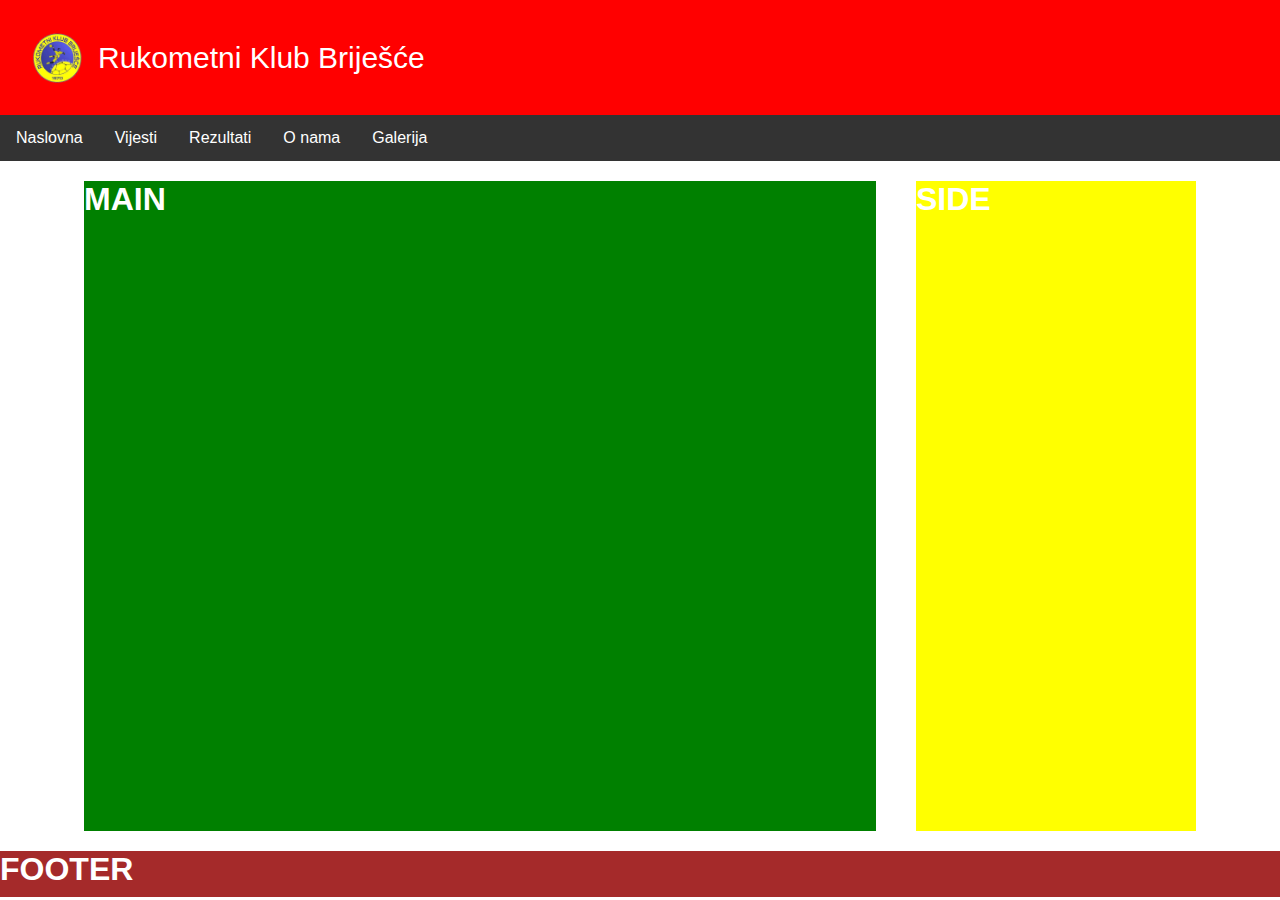
==== index.html @ 760afe59 "Add files via upload" ====
<!DOCTYPE html>
<html lang="en">
<head>
    <meta charset="UTF-8">
    <meta name="viewport" content="width=device-width, initial-scale=1.0">
    <link rel="stylesheet" href="main.css">
    <title>RK Briješće</title>
</head>
<body>
<div class="header">
    <div class="logo">
        <img src="logo.png" class="logo">
    </div>
    <div class="club-name"> 
        Rukometni Klub Briješće
    </div>
</div>  
  <div class="nav-bar">
    <ul>
        <li><a href="">Naslovna</a></li>
        <li><a href="">Vijesti</a></li>
        <li><a href="">Rezultati</a></li>
        <li><a href="">O nama</a></li>
        <li><a href="">Galerija</a></li>
      </ul>
</div>
<div class="midpart">
    <div class="main">
        <h1>MAIN</h1>
    </div>
    <div class="side">
      <h1>SIDE</h1>
    </div>
</div>
  <div class="footer">
      <h1>FOOTER</h1>
  </div>
</body>
</html>
---- main.css ----
* {
  padding: 0px;
  margin: 0;
}

body {
  display: -ms-grid;
  display: grid;
  -ms-grid-rows: 2.5fr 1fr 15fr 1fr;
      grid-template-rows: 2.5fr 1fr 15fr 1fr;
  -ms-grid-columns: auto;
      grid-template-columns: auto;
  grid-gap: 0px;
  color: white;
  font-family: Helvetica;
}

.header {
  background-color: red;
  -ms-grid-column: 1;
  -ms-grid-column-span: 2;
  grid-column: 1/3;
  text-align: start;
  text-justify: center;
  margin-bottom: 0;
  font-size: 30px;
  display: -webkit-box;
  display: -ms-flexbox;
  display: flex;
  -webkit-box-align: center;
      -ms-flex-align: center;
          align-items: center;
}

.club-name {
  margin-left: 1rem;
}

.logo {
  width: 50px;
  height: 50px;
  margin-right: 1rem;
  margin-left: 1rem;
}

.nav-bar {
  -ms-grid-column: 1;
  -ms-grid-column-span: 2;
  grid-column: 1/3;
  margin-top: 0;
  -ms-grid-row: 2;
  -ms-grid-row-span: 1;
  grid-row: 2/3;
}

ul {
  list-style-type: none;
  margin: 0;
  padding: 0;
  overflow: hidden;
  background-color: #333;
}

li {
  float: left;
}

li a {
  display: block;
  color: white;
  text-align: center;
  padding: 14px 16px;
  text-decoration: none;
}

li a:hover {
  background-color: #111;
}

.midpart {
  width: 100vw;
  -ms-grid-row: 3;
  -ms-grid-row-span: 1;
  grid-row: 3/4;
  -ms-grid-column-align: center;
      justify-self: center;
  display: -ms-grid;
  display: grid;
  -ms-grid-columns: 5% 65% 25% 5%;
      grid-template-columns: 5% 65% 25% 5%;
  justify-self: center;
}

.main {
  margin: 20px;
  background-color: green;
  -ms-grid-column: 2;
  -ms-grid-column-span: 1;
  grid-column: 2/3;
}

.side {
  background-color: yellow;
  -ms-grid-column: 3;
  -ms-grid-column-span: 1;
  grid-column: 3/4;
  margin: 20px;
}

@media only screen and (max-width: 800px) {
  .midpart {
    -ms-grid-columns: 1fr 18fr 1fr;
        grid-template-columns: 1fr 18fr 1fr;
    -ms-grid-rows: 1fr 1fr;
        grid-template-rows: 1fr 1fr;
  }
  .main {
    -ms-grid-column: 2;
    -ms-grid-column-span: 2;
    grid-column: 2/4;
  }
  .side {
    -ms-grid-column: 2;
    -ms-grid-column-span: 2;
    grid-column: 2/4;
    margin: 20px;
  }
}

.footer {
  background-color: brown;
grid-column: 1/3;
}
/*# sourceMappingURL=main.css.map */
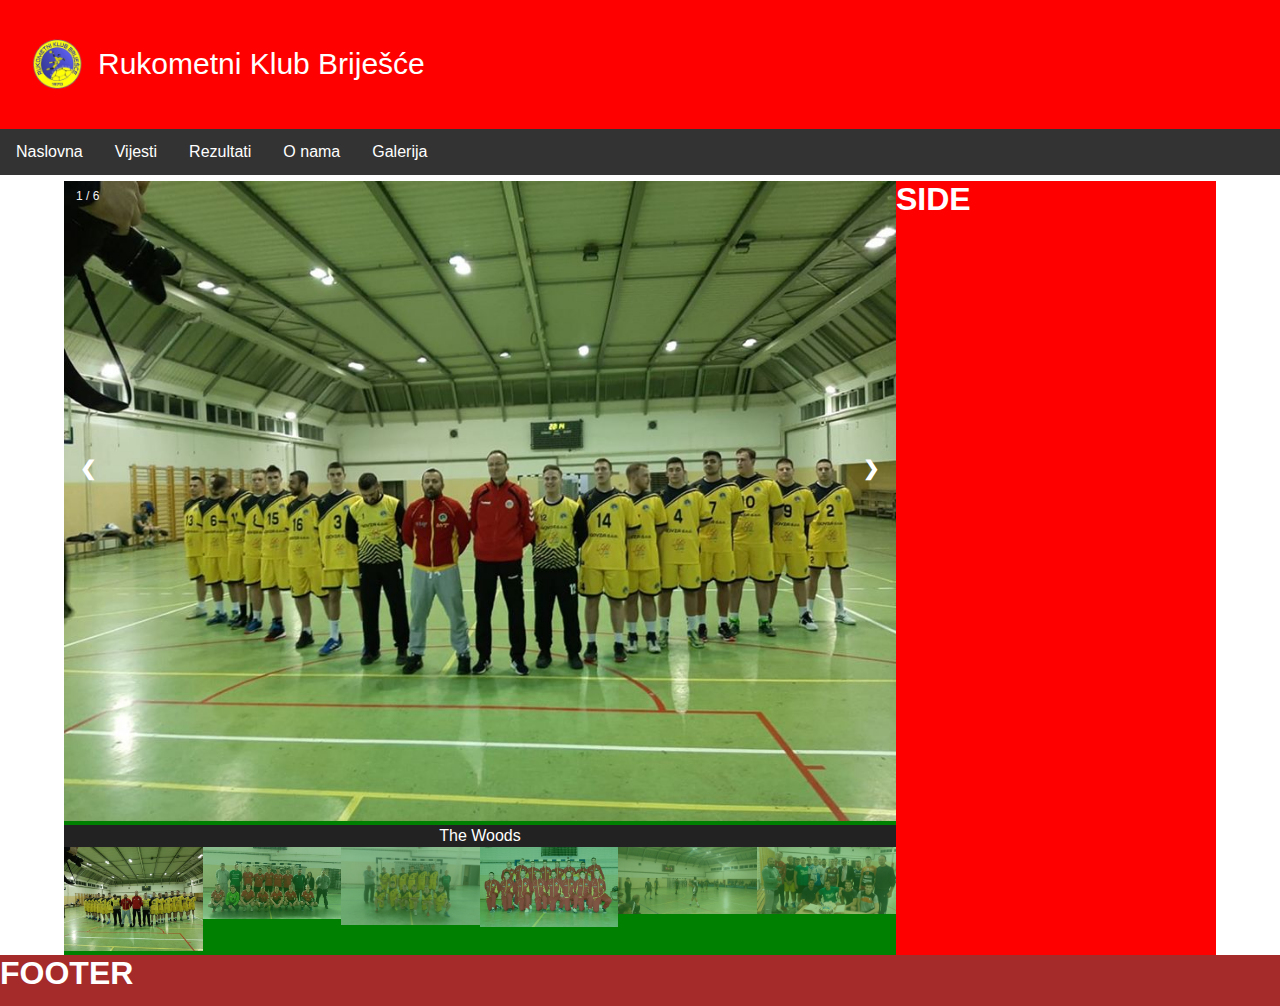
==== commit d880d620: "pokušaj popravke slidera" ====
--- a/index.html
+++ b/index.html
@@ -5,6 +5,8 @@
     <meta name="viewport" content="width=device-width, initial-scale=1.0">
     <link rel="stylesheet" href="main.css">
     <title>RK Briješće</title>
+
+
 </head>
 <body>
 <div class="header">
@@ -26,7 +28,71 @@
 </div>
 <div class="midpart">
     <div class="main">
-        <h1>MAIN</h1>
+        
+        <div class="container">
+
+            <!-- Full-width images with number text -->
+            <div class="mySlides">
+                <div class="numbertext">1 / 6</div>
+                <img src="brijesce.jpg" style="background-size: contain; width:100%; height: 40rem;">
+            </div>
+          
+            <div class="mySlides">
+                <div class="numbertext">2 / 6</div>    
+                <img src="brijesce2.jpg" style="background-size: contain; width:100%; height: 40rem;">
+            </div>
+          
+            <div class="mySlides">
+              <div class="numbertext">3 / 6</div>
+                <img src="brijesce3.jpg" style="background-size: contain; width:100%; height: 40rem;">
+              </div>
+          
+            <div class="mySlides">
+              <div class="numbertext">4 / 6</div>
+                <img src="brijesce4.jpg" style="background-size: contain; width:100%; height: 40rem;">
+              </div>
+          
+            <div class="mySlides">
+              <div class="numbertext">5 / 6</div>
+              <img src="brijesce5.jpg" style="background-size: contain; width:100%; height: 40rem;">
+            </div>
+          
+            <div class="mySlides">
+              <div class="numbertext">6 / 6</div>
+              <img src="brijesce6.jpg" style="background-size: contain; width:100%; height: 40rem;">
+            </div>
+          
+            <!-- Next and previous buttons -->
+            <a class="prev" onclick="plusSlides(-1)">&#10094;</a>
+            <a class="next" onclick="plusSlides(1)">&#10095;</a>
+          
+            <!-- Image text -->
+            <div class="caption-container">
+              <p id="caption"></p>
+            </div>
+          
+            <!-- Thumbnail images -->
+            <div class="row">
+              <div class="column">
+                <img class="demo cursor" src="brijesce.jpg" style="width:100% " onclick="currentSlide(1)" alt="The Woods">
+              </div>
+              <div class="column">
+                <img class="demo cursor" src="brijesce2.jpg" style="width:100%" onclick="currentSlide(2)" alt="Cinque Terre">
+              </div>
+              <div class="column">
+                <img class="demo cursor" src="brijesce3.jpg" style="width:100%" onclick="currentSlide(3)" alt="Mountains and fjords">
+              </div>
+              <div class="column">
+                <img class="demo cursor" src="brijesce4.jpg" style="width:100%" onclick="currentSlide(4)" alt="Northern Lights">
+              </div>
+              <div class="column">
+                <img class="demo cursor" src="brijesce5.jpg" style="width:100%" onclick="currentSlide(5)" alt="Nature and sunrise">
+              </div>
+              <div class="column">
+                <img class="demo cursor" src="brijesce6.jpg" style="width:100%" onclick="currentSlide(6)" alt="Snowy Mountains">
+              </div>
+            </div>
+          </div>
     </div>
     <div class="side">
       <h1>SIDE</h1>
@@ -34,6 +100,39 @@
 </div>
   <div class="footer">
       <h1>FOOTER</h1>
-  </div>
+    </div>
+    <script>    
+        var slideIndex = 1;
+    showSlides(slideIndex);
+    
+    // Next/previous controls
+    function plusSlides(n) {
+      showSlides(slideIndex += n);
+    }
+    
+    // Thumbnail image controls
+    function currentSlide(n) {
+      showSlides(slideIndex = n);
+    }
+    
+    function showSlides(n) {
+      var i;
+      var slides = document.getElementsByClassName("mySlides");
+      var dots = document.getElementsByClassName("demo");
+      var captionText = document.getElementById("caption");
+      if (n > slides.length) {slideIndex = 1}
+      if (n < 1) {slideIndex = slides.length}
+      for (i = 0; i < slides.length; i++) {
+        slides[i].style.display = "none";
+      }
+      for (i = 0; i < dots.length; i++) {
+        dots[i].className = dots[i].className.replace(" active", "");
+      }
+      slides[slideIndex-1].style.display = "block";
+      dots[slideIndex-1].className += " active";
+      captionText.innerHTML = dots[slideIndex-1].alt;
+    }
+    </script>
+    
 </body>
 </html>--- a/main.css
+++ b/main.css
@@ -87,43 +87,43 @@
   display: -ms-grid;
   display: grid;
   -ms-grid-columns: 5% 65% 25% 5%;
-      grid-template-columns: 5% 65% 25% 5%;
+  grid-template-columns: 5% 65% 25% 5%;
   justify-self: center;
 }
 
 .main {
-  margin: 20px;
+
   background-color: green;
   -ms-grid-column: 2;
   -ms-grid-column-span: 1;
   grid-column: 2/3;
+  
 }
 
 .side {
-  background-color: yellow;
+  background-color: red;
   -ms-grid-column: 3;
   -ms-grid-column-span: 1;
   grid-column: 3/4;
-  margin: 20px;
+  
 }
 
 @media only screen and (max-width: 800px) {
   .midpart {
-    -ms-grid-columns: 1fr 18fr 1fr;
-        grid-template-columns: 1fr 18fr 1fr;
+    -ms-grid-columns: 5% 90% 5%;
+        grid-template-columns: 5% 90% 5%;
     -ms-grid-rows: 1fr 1fr;
         grid-template-rows: 1fr 1fr;
   }
   .main {
     -ms-grid-column: 2;
     -ms-grid-column-span: 2;
-    grid-column: 2/4;
+    grid-column: 2/3;
   }
   .side {
     -ms-grid-column: 2;
     -ms-grid-column-span: 2;
-    grid-column: 2/4;
-    margin: 20px;
+    grid-column: 2/3;
   }
 }
 
@@ -131,4 +131,91 @@
   background-color: brown;
 grid-column: 1/3;
 }
-/*# sourceMappingURL=main.css.map */+/*# sourceMappingURL=main.css.map */
+
+* {
+  box-sizing: border-box;
+}
+
+/* Position the image container (needed to position the left and right arrows) */
+.container {
+  position: relative;
+}
+
+/* Hide the images by default */
+.mySlides {
+  display: none;
+}
+
+/* Add a pointer when hovering over the thumbnail images */
+.cursor {
+  cursor: pointer;
+}
+
+/* Next & previous buttons */
+.prev,
+.next {
+  cursor: pointer;
+  position: absolute;
+  top: 40%;
+  width: auto;
+  padding: 16px;
+  margin-top: -50px;
+  color: white;
+  font-weight: bold;
+  font-size: 20px;
+  border-radius: 0 3px 3px 0;
+  user-select: none;
+  -webkit-user-select: none;
+}
+
+/* Position the "next button" to the right */
+.next {
+  right: 0;
+  border-radius: 3px 0 0 3px;
+}
+
+/* On hover, add a black background color with a little bit see-through */
+.prev:hover,
+.next:hover {
+  background-color: rgba(0, 0, 0, 0.8);
+}
+
+/* Number text (1/3 etc) */
+.numbertext {
+  color: #f2f2f2;
+  font-size: 12px;
+  padding: 8px 12px;
+  position: absolute;
+  top: 0;
+}
+
+/* Container for image text */
+.caption-container {
+  text-align: center;
+  background-color: #222;
+  padding: 2px 16px;
+  color: white;
+}
+
+.row:after {
+  content: "";
+  display: table;
+  clear: both;
+}
+
+/* Six columns side by side */
+.column {
+  float: left;
+  width: 16.66%;
+}
+
+/* Add a transparency effect for thumnbail images */
+.demo {
+  opacity: 0.6;
+}
+
+.active,
+.demo:hover {
+  opacity: 1;
+}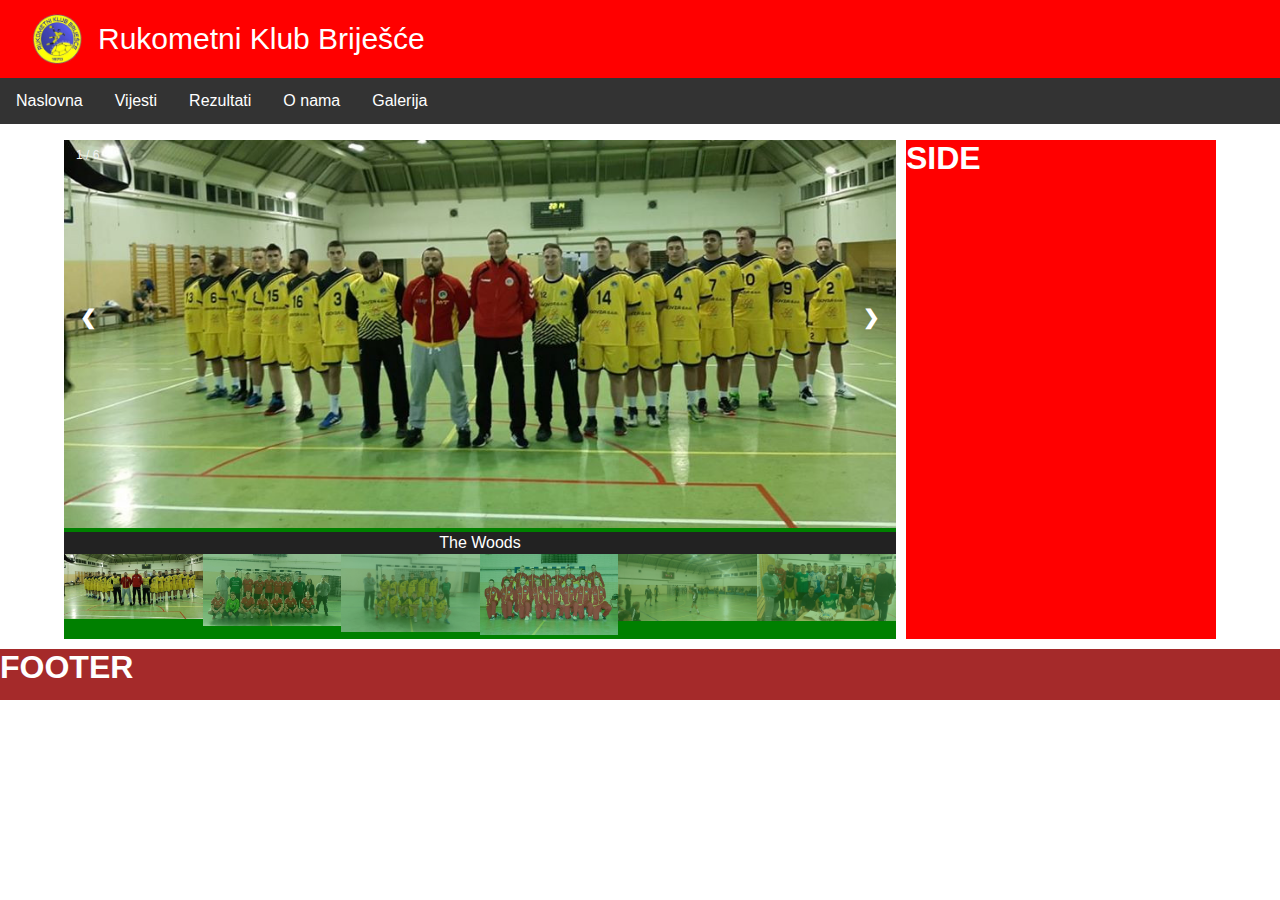
==== commit d00791a4: "resize sliku i smanjio mid-part" ====
--- a/index.html
+++ b/index.html
@@ -34,32 +34,32 @@
             <!-- Full-width images with number text -->
             <div class="mySlides">
                 <div class="numbertext">1 / 6</div>
-                <img src="brijesce.jpg" style="background-size: contain; width:100%; height: 40rem;">
+                <img src="brijesce.jpg" style="background-size: contain; width:100%; height: 90%;">
             </div>
           
             <div class="mySlides">
                 <div class="numbertext">2 / 6</div>    
-                <img src="brijesce2.jpg" style="background-size: contain; width:100%; height: 40rem;">
+                <img src="brijesce2.jpg" style="background-size: contain; width:100%; height: 90%;">
             </div>
           
             <div class="mySlides">
               <div class="numbertext">3 / 6</div>
-                <img src="brijesce3.jpg" style="background-size: contain; width:100%; height: 40rem;">
+                <img src="brijesce3.jpg" style="background-size: contain; width:100%; height: 90%;">
               </div>
           
             <div class="mySlides">
               <div class="numbertext">4 / 6</div>
-                <img src="brijesce4.jpg" style="background-size: contain; width:100%; height: 40rem;">
+                <img src="brijesce4.jpg" style="background-size: contain; width:100%; height: 90%;">
               </div>
           
             <div class="mySlides">
               <div class="numbertext">5 / 6</div>
-              <img src="brijesce5.jpg" style="background-size: contain; width:100%; height: 40rem;">
+              <img src="brijesce5.jpg" style="background-size: contain; width:100%; height: 90%;">
             </div>
           
             <div class="mySlides">
               <div class="numbertext">6 / 6</div>
-              <img src="brijesce6.jpg" style="background-size: contain; width:100%; height: 40rem;">
+              <img src="brijesce6.jpg" style="background-size: contain; width:100%; height: 90%;">
             </div>
           
             <!-- Next and previous buttons -->
--- a/main.css
+++ b/main.css
@@ -6,8 +6,8 @@
 body {
   display: -ms-grid;
   display: grid;
-  -ms-grid-rows: 2.5fr 1fr 15fr 1fr;
-      grid-template-rows: 2.5fr 1fr 15fr 1fr;
+  -ms-grid-rows: 1.5fr 1fr 10fr 1fr;
+      grid-template-rows: 1.5fr 1fr 10fr 1fr;
   -ms-grid-columns: auto;
       grid-template-columns: auto;
   grid-gap: 0px;
@@ -89,6 +89,8 @@
   -ms-grid-columns: 5% 65% 25% 5%;
   grid-template-columns: 5% 65% 25% 5%;
   justify-self: center;
+  margin-top: 10px;
+  margin-bottom: 10px;
 }
 
 .main {
@@ -105,7 +107,7 @@
   -ms-grid-column: 3;
   -ms-grid-column-span: 1;
   grid-column: 3/4;
-  
+  margin-left: 10px;
 }
 
 @media only screen and (max-width: 800px) {
@@ -124,6 +126,8 @@
     -ms-grid-column: 2;
     -ms-grid-column-span: 2;
     grid-column: 2/3;
+    margin-left: 0px;
+
   }
 }
 
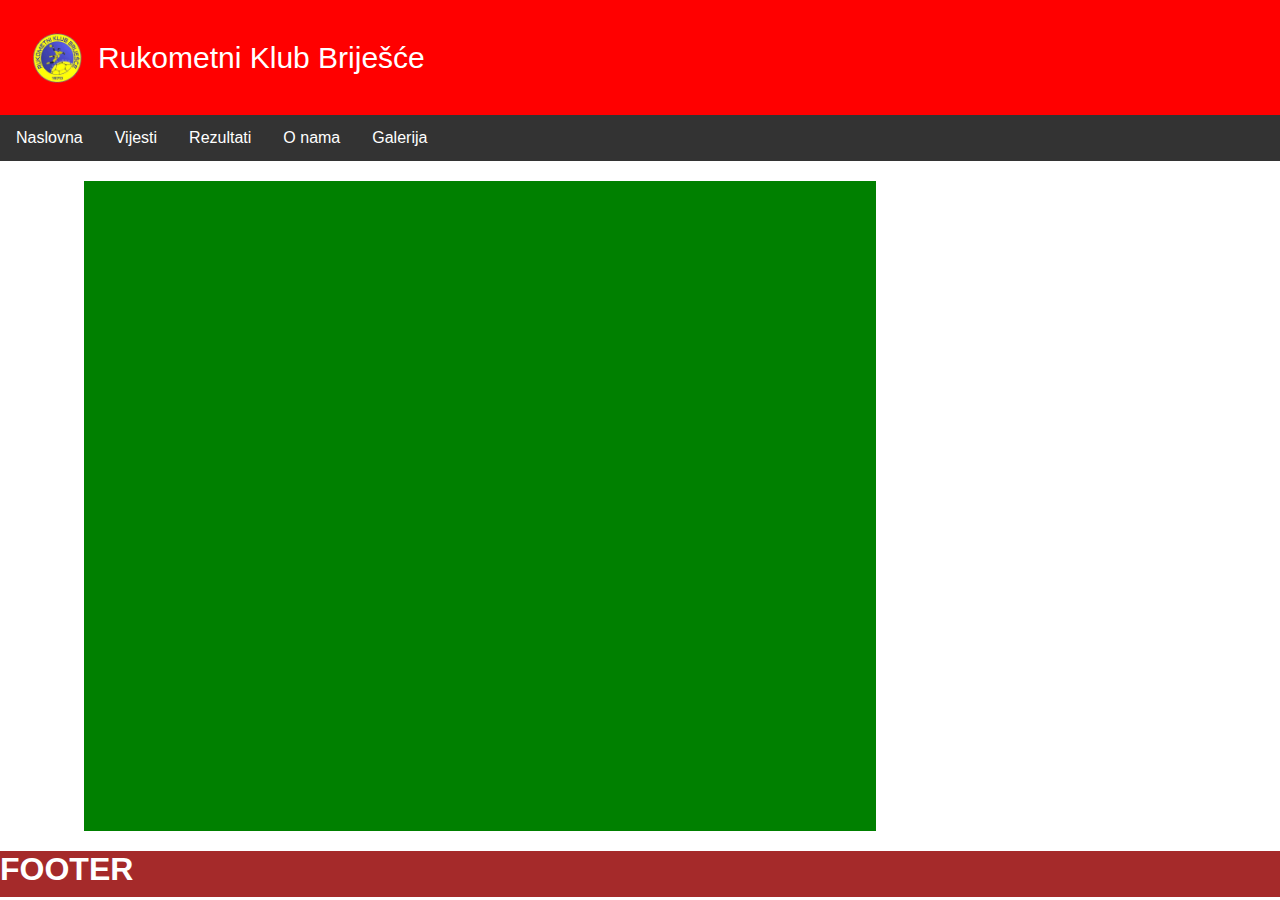
==== commit 85006cdc: "izbrisan slider" ====
--- a/index.html
+++ b/index.html
@@ -9,130 +9,62 @@
 
 </head>
 <body>
+
 <div class="header">
-    <div class="logo">
-        <img src="logo.png" class="logo">
-    </div>
-    <div class="club-name"> 
-        Rukometni Klub Briješće
-    </div>
+
+  <div class="logo">
+        
+    <img src="logo.png" class="logo">
+  
+  </div>
+    
+  <div class="club-name"> 
+      
+    Rukometni Klub Briješće
+  
+  </div>
+
 </div>  
-  <div class="nav-bar">
-    <ul>
+
+<div class="nav-bar">
+  
+  <ul>
+
         <li><a href="">Naslovna</a></li>
+        
         <li><a href="">Vijesti</a></li>
+        
         <li><a href="">Rezultati</a></li>
+        
         <li><a href="">O nama</a></li>
-        <li><a href="">Galerija</a></li>
-      </ul>
+        
+        <li><a href="">Galerija</a></li> 
+   
+  </ul>
+
 </div>
+
 <div class="midpart">
+  
     <div class="main">
         
-        <div class="container">
+    </div>
 
-            <!-- Full-width images with number text -->
-            <div class="mySlides">
-                <div class="numbertext">1 / 6</div>
-                <img src="brijesce.jpg" style="background-size: contain; width:100%; height: 90%;">
-            </div>
-          
-            <div class="mySlides">
-                <div class="numbertext">2 / 6</div>    
-                <img src="brijesce2.jpg" style="background-size: contain; width:100%; height: 90%;">
-            </div>
-          
-            <div class="mySlides">
-              <div class="numbertext">3 / 6</div>
-                <img src="brijesce3.jpg" style="background-size: contain; width:100%; height: 90%;">
-              </div>
-          
-            <div class="mySlides">
-              <div class="numbertext">4 / 6</div>
-                <img src="brijesce4.jpg" style="background-size: contain; width:100%; height: 90%;">
-              </div>
-          
-            <div class="mySlides">
-              <div class="numbertext">5 / 6</div>
-              <img src="brijesce5.jpg" style="background-size: contain; width:100%; height: 90%;">
-            </div>
-          
-            <div class="mySlides">
-              <div class="numbertext">6 / 6</div>
-              <img src="brijesce6.jpg" style="background-size: contain; width:100%; height: 90%;">
-            </div>
-          
-            <!-- Next and previous buttons -->
-            <a class="prev" onclick="plusSlides(-1)">&#10094;</a>
-            <a class="next" onclick="plusSlides(1)">&#10095;</a>
-          
-            <!-- Image text -->
-            <div class="caption-container">
-              <p id="caption"></p>
-            </div>
-          
-            <!-- Thumbnail images -->
-            <div class="row">
-              <div class="column">
-                <img class="demo cursor" src="brijesce.jpg" style="width:100% " onclick="currentSlide(1)" alt="The Woods">
-              </div>
-              <div class="column">
-                <img class="demo cursor" src="brijesce2.jpg" style="width:100%" onclick="currentSlide(2)" alt="Cinque Terre">
-              </div>
-              <div class="column">
-                <img class="demo cursor" src="brijesce3.jpg" style="width:100%" onclick="currentSlide(3)" alt="Mountains and fjords">
-              </div>
-              <div class="column">
-                <img class="demo cursor" src="brijesce4.jpg" style="width:100%" onclick="currentSlide(4)" alt="Northern Lights">
-              </div>
-              <div class="column">
-                <img class="demo cursor" src="brijesce5.jpg" style="width:100%" onclick="currentSlide(5)" alt="Nature and sunrise">
-              </div>
-              <div class="column">
-                <img class="demo cursor" src="brijesce6.jpg" style="width:100%" onclick="currentSlide(6)" alt="Snowy Mountains">
-              </div>
-            </div>
-          </div>
-    </div>
-    <div class="side">
-      <h1>SIDE</h1>
-    </div>
 </div>
-  <div class="footer">
-      <h1>FOOTER</h1>
-    </div>
-    <script>    
-        var slideIndex = 1;
-    showSlides(slideIndex);
     
-    // Next/previous controls
-    function plusSlides(n) {
-      showSlides(slideIndex += n);
-    }
+<div class="side">
+  
+    <h1>SIDE</h1>
+
+</div>
+
+
+<div class="footer">
+      
+  <h1>FOOTER</h1>
+
+</div>
     
-    // Thumbnail image controls
-    function currentSlide(n) {
-      showSlides(slideIndex = n);
-    }
-    
-    function showSlides(n) {
-      var i;
-      var slides = document.getElementsByClassName("mySlides");
-      var dots = document.getElementsByClassName("demo");
-      var captionText = document.getElementById("caption");
-      if (n > slides.length) {slideIndex = 1}
-      if (n < 1) {slideIndex = slides.length}
-      for (i = 0; i < slides.length; i++) {
-        slides[i].style.display = "none";
-      }
-      for (i = 0; i < dots.length; i++) {
-        dots[i].className = dots[i].className.replace(" active", "");
-      }
-      slides[slideIndex-1].style.display = "block";
-      dots[slideIndex-1].className += " active";
-      captionText.innerHTML = dots[slideIndex-1].alt;
-    }
-    </script>
-    
+
 </body>
 </html>--- a/main.css
+++ b/main.css
@@ -6,8 +6,8 @@
 body {
   display: -ms-grid;
   display: grid;
-  -ms-grid-rows: 1.5fr 1fr 10fr 1fr;
-      grid-template-rows: 1.5fr 1fr 10fr 1fr;
+  -ms-grid-rows: 2.5fr 1fr 15fr 1fr;
+      grid-template-rows: 2.5fr 1fr 15fr 1fr;
   -ms-grid-columns: auto;
       grid-template-columns: auto;
   grid-gap: 0px;
@@ -15,7 +15,7 @@
   font-family: Helvetica;
 }
 
-.header {
+body .header {
   background-color: red;
   -ms-grid-column: 1;
   -ms-grid-column-span: 2;
@@ -32,18 +32,18 @@
           align-items: center;
 }
 
-.club-name {
+body .header .club-name {
   margin-left: 1rem;
 }
 
-.logo {
+body .header .logo {
   width: 50px;
   height: 50px;
   margin-right: 1rem;
   margin-left: 1rem;
 }
 
-.nav-bar {
+body .nav-bar {
   -ms-grid-column: 1;
   -ms-grid-column-span: 2;
   grid-column: 1/3;
@@ -53,7 +53,7 @@
   grid-row: 2/3;
 }
 
-ul {
+body .nav-bar ul {
   list-style-type: none;
   margin: 0;
   padding: 0;
@@ -61,11 +61,11 @@
   background-color: #333;
 }
 
-li {
+body .nav-bar li {
   float: left;
 }
 
-li a {
+body .nav-bar li a {
   display: block;
   color: white;
   text-align: center;
@@ -73,11 +73,11 @@
   text-decoration: none;
 }
 
-li a:hover {
+body .nav-bar li a:hover {
   background-color: #111;
 }
 
-.midpart {
+body .midpart {
   width: 100vw;
   -ms-grid-row: 3;
   -ms-grid-row-span: 1;
@@ -87,139 +87,50 @@
   display: -ms-grid;
   display: grid;
   -ms-grid-columns: 5% 65% 25% 5%;
-  grid-template-columns: 5% 65% 25% 5%;
+      grid-template-columns: 5% 65% 25% 5%;
   justify-self: center;
-  margin-top: 10px;
-  margin-bottom: 10px;
 }
 
-.main {
-
+body .main {
+  margin: 20px;
   background-color: green;
   -ms-grid-column: 2;
   -ms-grid-column-span: 1;
   grid-column: 2/3;
-  
 }
 
-.side {
-  background-color: red;
+body .side {
+  background-color: yellow;
   -ms-grid-column: 3;
   -ms-grid-column-span: 1;
   grid-column: 3/4;
-  margin-left: 10px;
+  margin: 20px;
 }
 
 @media only screen and (max-width: 800px) {
-  .midpart {
-    -ms-grid-columns: 5% 90% 5%;
-        grid-template-columns: 5% 90% 5%;
+  body .midpart {
+    -ms-grid-columns: 1fr 18fr 1fr;
+    grid-template-columns: 1fr 18fr 1fr;
     -ms-grid-rows: 1fr 1fr;
-        grid-template-rows: 1fr 1fr;
+    grid-template-rows: 1fr 1fr;
   }
-  .main {
+  body .main {
     -ms-grid-column: 2;
     -ms-grid-column-span: 2;
-    grid-column: 2/3;
+    grid-column: 2/4;
   }
-  .side {
+  body .side {
     -ms-grid-column: 2;
     -ms-grid-column-span: 2;
-    grid-column: 2/3;
-    margin-left: 0px;
-
+    grid-column: 2/4;
+    margin: 20px;
   }
 }
 
-.footer {
+body .footer {
   background-color: brown;
-grid-column: 1/3;
+  -ms-grid-column: 1;
+  grid-column-start: 1;
+  grid-column-end: 3;
 }
-/*# sourceMappingURL=main.css.map */
-
-* {
-  box-sizing: border-box;
-}
-
-/* Position the image container (needed to position the left and right arrows) */
-.container {
-  position: relative;
-}
-
-/* Hide the images by default */
-.mySlides {
-  display: none;
-}
-
-/* Add a pointer when hovering over the thumbnail images */
-.cursor {
-  cursor: pointer;
-}
-
-/* Next & previous buttons */
-.prev,
-.next {
-  cursor: pointer;
-  position: absolute;
-  top: 40%;
-  width: auto;
-  padding: 16px;
-  margin-top: -50px;
-  color: white;
-  font-weight: bold;
-  font-size: 20px;
-  border-radius: 0 3px 3px 0;
-  user-select: none;
-  -webkit-user-select: none;
-}
-
-/* Position the "next button" to the right */
-.next {
-  right: 0;
-  border-radius: 3px 0 0 3px;
-}
-
-/* On hover, add a black background color with a little bit see-through */
-.prev:hover,
-.next:hover {
-  background-color: rgba(0, 0, 0, 0.8);
-}
-
-/* Number text (1/3 etc) */
-.numbertext {
-  color: #f2f2f2;
-  font-size: 12px;
-  padding: 8px 12px;
-  position: absolute;
-  top: 0;
-}
-
-/* Container for image text */
-.caption-container {
-  text-align: center;
-  background-color: #222;
-  padding: 2px 16px;
-  color: white;
-}
-
-.row:after {
-  content: "";
-  display: table;
-  clear: both;
-}
-
-/* Six columns side by side */
-.column {
-  float: left;
-  width: 16.66%;
-}
-
-/* Add a transparency effect for thumnbail images */
-.demo {
-  opacity: 0.6;
-}
-
-.active,
-.demo:hover {
-  opacity: 1;
-}+/*# sourceMappingURL=main.css.map */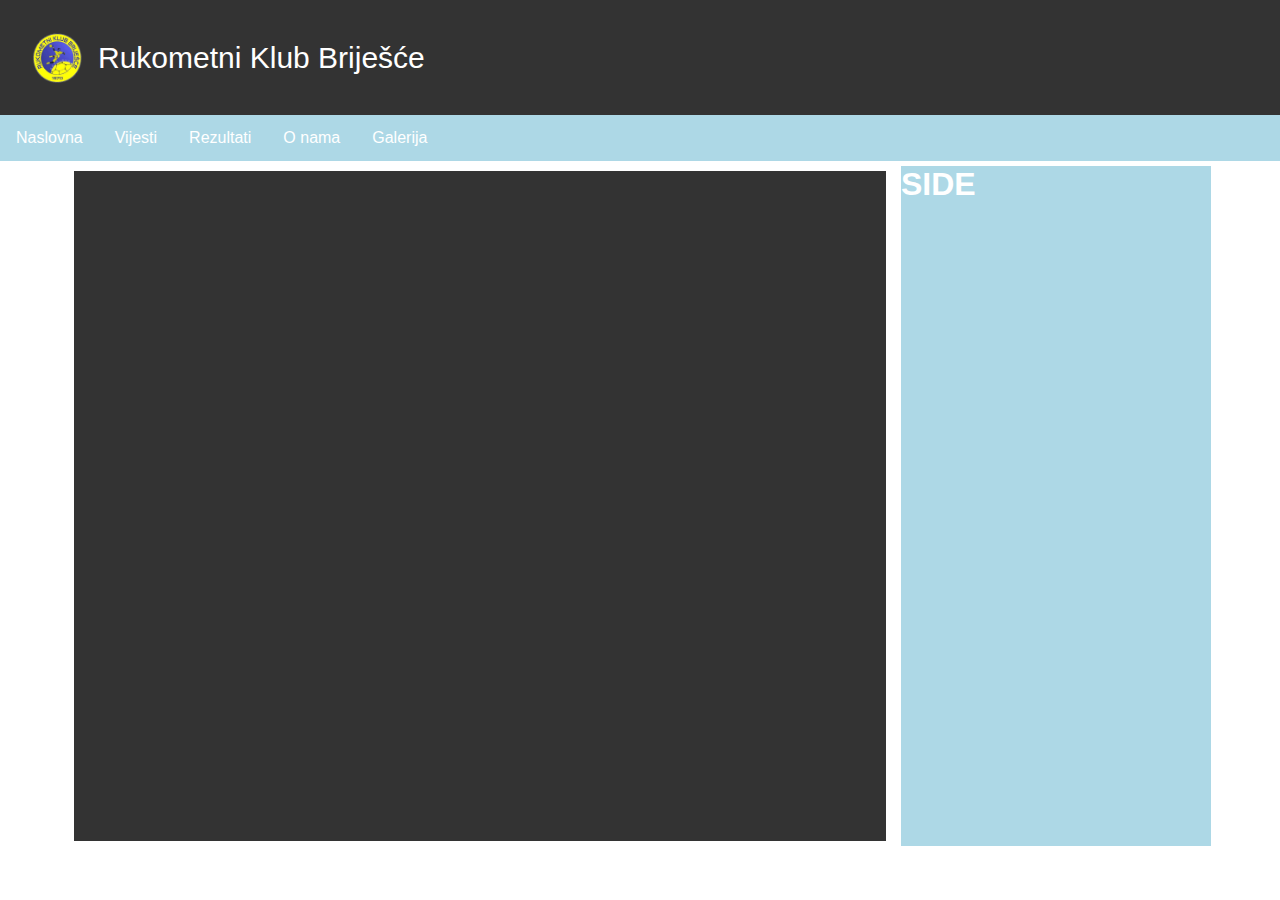
==== commit e268c5e6: "ubaceni bootstrap i materialize" ====
--- a/index.html
+++ b/index.html
@@ -1,20 +1,26 @@
 <!DOCTYPE html>
+
 <html lang="en">
+
 <head>
-    <meta charset="UTF-8">
-    <meta name="viewport" content="width=device-width, initial-scale=1.0">
-    <link rel="stylesheet" href="main.css">
-    <title>RK Briješće</title>
-
+    
+  <meta charset="UTF-8">
+    
+  <meta name="viewport" content="width=device-width, initial-scale=1.0">
+    
+  <link rel="stylesheet" href="css/main.css">
+    
+  <title>RK Briješće</title>
 
 </head>
+
 <body>
 
 <div class="header">
 
   <div class="logo">
         
-    <img src="logo.png" class="logo">
+    <img src="images/logo.png" class="logo">
   
   </div>
     
@@ -30,15 +36,15 @@
   
   <ul>
 
-        <li><a href="">Naslovna</a></li>
-        
-        <li><a href="">Vijesti</a></li>
-        
-        <li><a href="">Rezultati</a></li>
-        
-        <li><a href="">O nama</a></li>
-        
-        <li><a href="">Galerija</a></li> 
+    <li><a href="index.html">Naslovna</a></li>
+              
+    <li><a href="vijesti.html">Vijesti</a></li>
+          
+    <li><a href="rezultati.html">Rezultati</a></li>
+          
+    <li><a href="onama.html">O nama</a></li>
+          
+    <li><a href="galerija.html">Galerija</a></li> 
    
   </ul>
 
@@ -50,13 +56,14 @@
         
     </div>
 
+    <div class="side">
+  
+      <h1>SIDE</h1>
+  
+    </div>
+  
 </div>
     
-<div class="side">
-  
-    <h1>SIDE</h1>
-
-</div>
 
 
 <div class="footer">
@@ -67,4 +74,5 @@
     
 
 </body>
+
 </html>--- a/css/main.css
+++ b/css/main.css
@@ -0,0 +1,108 @@
+* {
+  padding: 0px;
+  margin: 0;
+}
+
+body {
+  display: -ms-grid;
+  display: grid;
+  -ms-grid-rows: 2.5fr 1fr 15fr 1fr;
+      grid-template-rows: 2.5fr 1fr 15fr 1fr;
+  grid-gap: 0px;
+  color: white;
+  font-family: Helvetica;
+}
+
+body .header {
+  background-color: #333;
+  -ms-grid-column: 1;
+  -ms-grid-column-span: 2;
+  grid-column: 1/3;
+  text-align: start;
+  text-justify: center;
+  margin-bottom: 0;
+  font-size: 30px;
+  display: -webkit-box;
+  display: -ms-flexbox;
+  display: flex;
+  -webkit-box-align: center;
+      -ms-flex-align: center;
+          align-items: center;
+}
+
+body .header .club-name {
+  margin-left: 1rem;
+}
+
+body .header .logo {
+  width: 50px;
+  height: 50px;
+  margin-right: 1rem;
+  margin-left: 1rem;
+}
+
+body .nav-bar {
+  -ms-grid-column: 1;
+  -ms-grid-column-span: 2;
+  grid-column: 1/3;
+  margin-top: 0;
+  -ms-grid-row: 2;
+  -ms-grid-row-span: 1;
+  grid-row: 2/3;
+}
+
+body .nav-bar ul {
+  list-style-type: none;
+  margin: 0;
+  padding: 0;
+  overflow: hidden;
+  background-color: lightblue;
+}
+
+body .nav-bar li {
+  float: left;
+}
+
+body .nav-bar li a {
+  display: block;
+  color: white;
+  text-align: center;
+  padding: 14px 16px;
+  text-decoration: none;
+}
+
+body .nav-bar li a:hover {
+  background-color: #111;
+}
+
+body .midpart {
+  width: 100vw;
+  -ms-grid-row: 3;
+  -ms-grid-row-span: 1;
+  grid-row: 3/4;
+  display: -ms-grid;
+  display: grid;
+  -ms-grid-columns: 5% 65% 25% 5%;
+      grid-template-columns: 5% 65% 25% 5%;
+}
+
+body .midpart .main {
+  margin: 10px;
+  background-color: #333;
+  -ms-grid-column: 2;
+  -ms-grid-column-span: 1;
+  grid-column: 2/3;
+}
+
+body .midpart .side {
+  margin: 5px;
+  background-color: lightblue;
+  -ms-grid-column: 3;
+  -ms-grid-column-span: 1;
+  grid-column: 3/4;
+}
+
+body .footer {
+  background-color: #333;
+}
+/*# sourceMappingURL=main.css.map */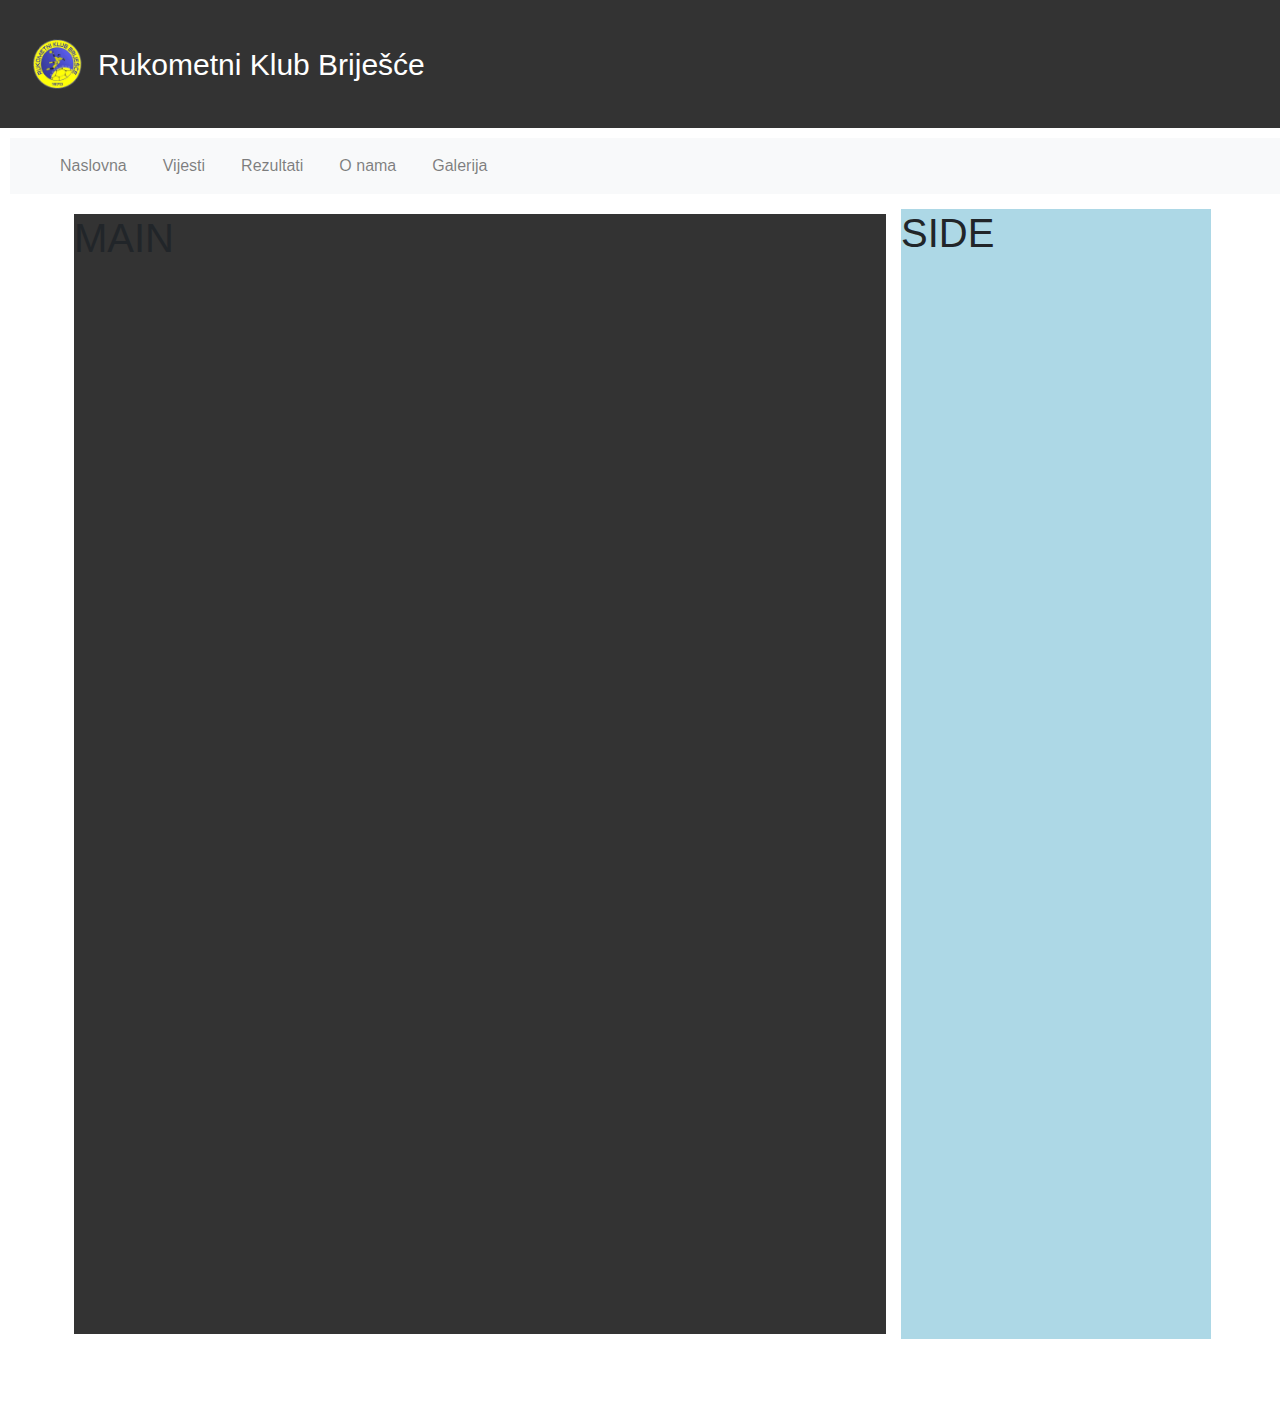
==== commit 0d59fd8a: "dodan pagination" ====
--- a/index.html
+++ b/index.html
@@ -9,6 +9,9 @@
   <meta name="viewport" content="width=device-width, initial-scale=1.0">
     
   <link rel="stylesheet" href="css/main.css">
+
+  <link rel="stylesheet" href="https://stackpath.bootstrapcdn.com/bootstrap/4.4.1/css/bootstrap.min.css" integrity="sha384-Vkoo8x4CGsO3+Hhxv8T/Q5PaXtkKtu6ug5TOeNV6gBiFeWPGFN9MuhOf23Q9Ifjh" crossorigin="anonymous">
+
     
   <title>RK Briješće</title>
 
@@ -33,27 +36,39 @@
 </div>  
 
 <div class="nav-bar">
-  
-  <ul>
-
-    <li><a href="index.html">Naslovna</a></li>
-              
-    <li><a href="vijesti.html">Vijesti</a></li>
-          
-    <li><a href="rezultati.html">Rezultati</a></li>
-          
-    <li><a href="onama.html">O nama</a></li>
-          
-    <li><a href="galerija.html">Galerija</a></li> 
-   
-  </ul>
+        
+  <nav class="navbar navbar-expand-lg navbar-light bg-light">
+      <a class="navbar-brand" href="#"></a>
+      <button class="navbar-toggler" type="button" data-toggle="collapse" data-target="#navbarNav" aria-controls="navbarNav" aria-expanded="false" aria-label="Toggle navigation">
+          <span class="navbar-toggler-icon"></span>
+      </button>
+      <div class="collapse navbar-collapse" id="navbarNav">
+        <ul class="navbar-nav">
+          <li class="nav-item ">
+            <a class="nav-link" href="index.html">Naslovna </a>
+          </li>
+          <li class="nav-item">
+            <a class="nav-link" href="vijesti.html">Vijesti</a>
+          </li>
+          <li class="nav-item">
+            <a class="nav-link" href="rezultati.html">Rezultati</a>
+          </li>
+          <li class="nav-item">
+            <a class="nav-link" href="onama.html" >O nama</a>
+          </li>
+          <li class="nav-item">
+              <a class="nav-link" href="galerija.html" >Galerija</a>
+          </li>
+        </ul>
+      </div>
+    </nav>
 
 </div>
 
 <div class="midpart">
   
     <div class="main">
-        
+        <h1>MAIN</h1>
     </div>
 
     <div class="side">
@@ -72,6 +87,9 @@
 
 </div>
     
+<script src="https://code.jquery.com/jquery-3.4.1.slim.min.js" integrity="sha384-J6qa4849blE2+poT4WnyKhv5vZF5SrPo0iEjwBvKU7imGFAV0wwj1yYfoRSJoZ+n" crossorigin="anonymous"></script>
+<script src="https://cdn.jsdelivr.net/npm/popper.js@1.16.0/dist/umd/popper.min.js" integrity="sha384-Q6E9RHvbIyZFJoft+2mJbHaEWldlvI9IOYy5n3zV9zzTtmI3UksdQRVvoxMfooAo" crossorigin="anonymous"></script>
+<script src="https://stackpath.bootstrapcdn.com/bootstrap/4.4.1/js/bootstrap.min.js" integrity="sha384-wfSDF2E50Y2D1uUdj0O3uMBJnjuUD4Ih7YwaYd1iqfktj0Uod8GCExl3Og8ifwB6" crossorigin="anonymous"></script>
 
 </body>
 
--- a/css/main.css
+++ b/css/main.css
@@ -6,8 +6,8 @@
 body {
   display: -ms-grid;
   display: grid;
-  -ms-grid-rows: 2.5fr 1fr 15fr 1fr;
-      grid-template-rows: 2.5fr 1fr 15fr 1fr;
+  -ms-grid-rows: 8rem 1fr 15fr 1fr;
+      grid-template-rows: 8rem 1fr 15fr 1fr;
   grid-gap: 0px;
   color: white;
   font-family: Helvetica;
@@ -15,13 +15,14 @@
 
 body .header {
   background-color: #333;
-  -ms-grid-column: 1;
-  -ms-grid-column-span: 2;
-  grid-column: 1/3;
+  color: white;
   text-align: start;
   text-justify: center;
   margin-bottom: 0;
   font-size: 30px;
+  -ms-grid-column: 1;
+  -ms-grid-column-span: 3;
+  grid-column: 1/4;
   display: -webkit-box;
   display: -ms-flexbox;
   display: flex;
@@ -43,36 +44,19 @@
 
 body .nav-bar {
   -ms-grid-column: 1;
-  -ms-grid-column-span: 2;
-  grid-column: 1/3;
-  margin-top: 0;
-  -ms-grid-row: 2;
-  -ms-grid-row-span: 1;
-  grid-row: 2/3;
+  -ms-grid-column-span: 3;
+  grid-column: 1/4;
+  margin: 10px;
 }
 
-body .nav-bar ul {
-  list-style-type: none;
-  margin: 0;
-  padding: 0;
-  overflow: hidden;
-  background-color: lightblue;
+body .nav-bar .nav-item {
+  font-style: bold;
+  text-align: center;
+  margin: 0 10px;
 }
 
-body .nav-bar li {
-  float: left;
-}
-
-body .nav-bar li a {
-  display: block;
-  color: white;
-  text-align: center;
-  padding: 14px 16px;
-  text-decoration: none;
-}
-
-body .nav-bar li a:hover {
-  background-color: #111;
+body .nav-bar .nav-item:hover {
+  background-color: white;
 }
 
 body .midpart {
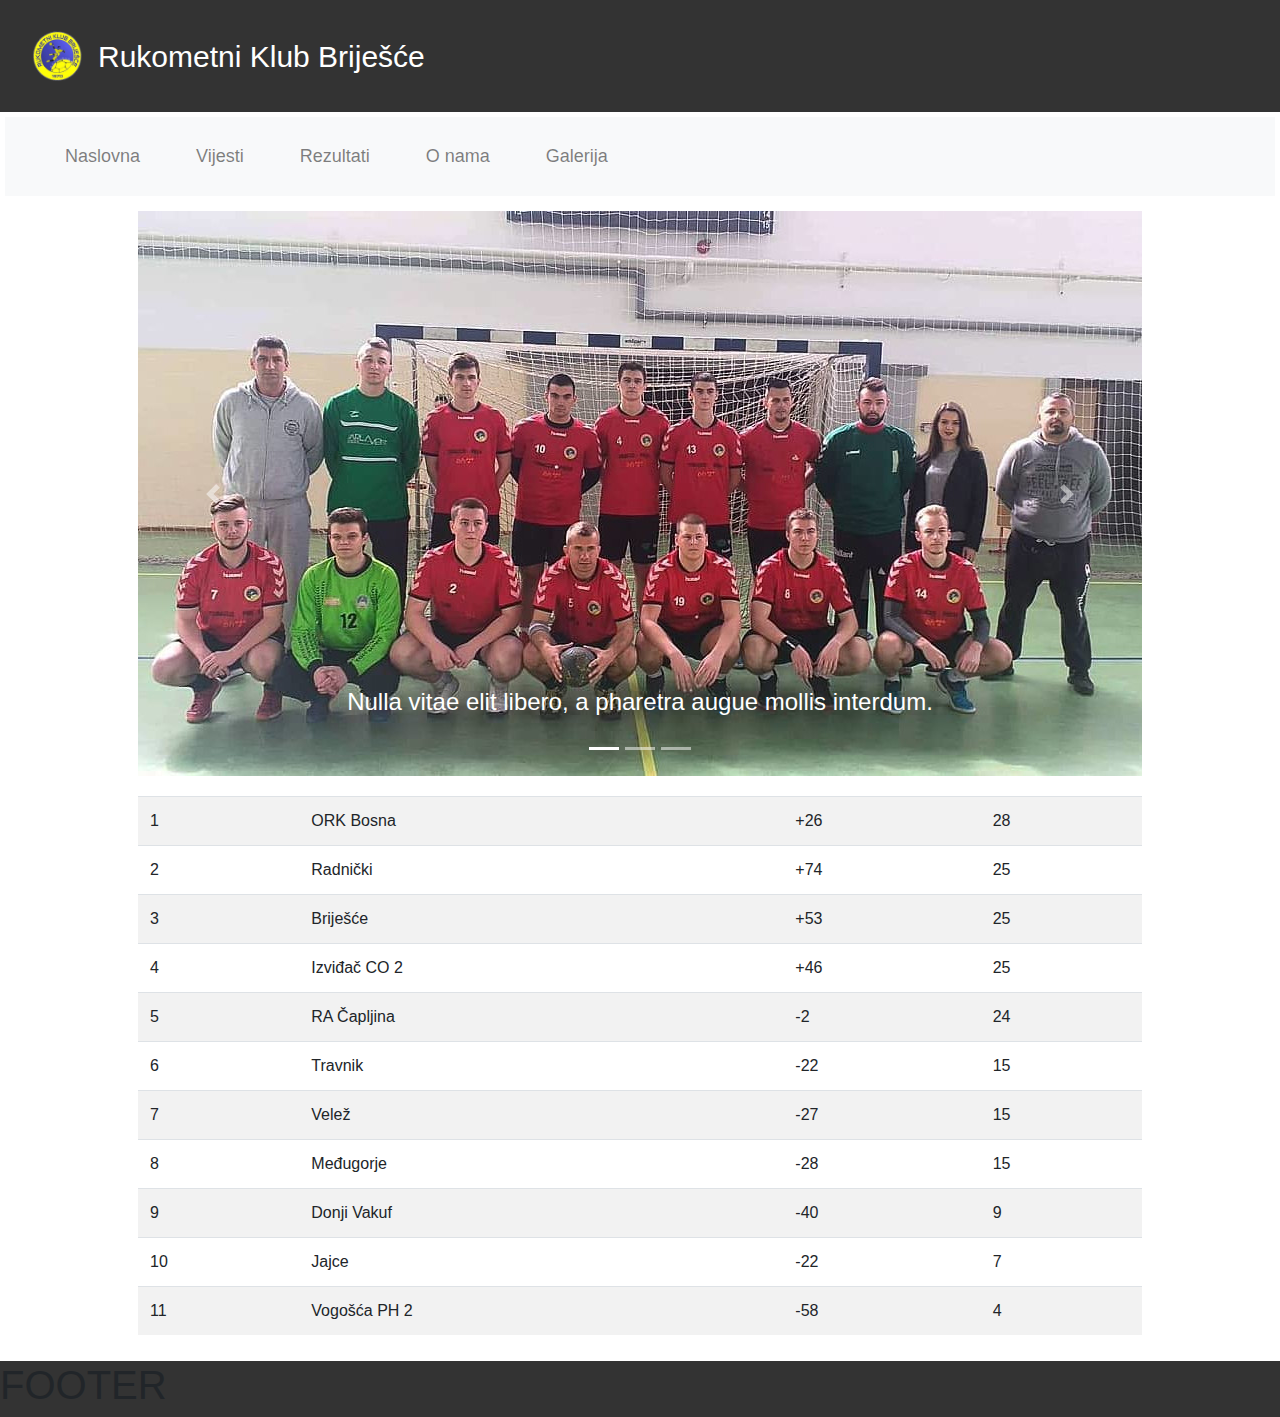
==== commit 4b3726cf: "dodana tabela sa strane na mainu" ====
--- a/index.html
+++ b/index.html
@@ -68,12 +68,127 @@
 <div class="midpart">
   
     <div class="main">
-        <h1>MAIN</h1>
+      <div id="carouselExampleCaptions" class="carousel slide" data-ride="carousel">
+        <ol class="carousel-indicators">
+          <li data-target="#carouselExampleCaptions" data-slide-to="0" class="active"></li>
+          <li data-target="#carouselExampleCaptions" data-slide-to="1"></li>
+          <li data-target="#carouselExampleCaptions" data-slide-to="2"></li>
+        </ol>
+
+        <div class="carousel-inner">
+
+          <div class="carousel-item active">
+            <img src="images/brijesce2.jpg" class="d-block w-100" alt="...">
+            <div class="carousel-caption d-none d-md-block">
+              <p>Nulla vitae elit libero, a pharetra augue mollis interdum.</p>
+            </div>
+          </div>
+
+          <div class="carousel-item ">
+            <img src="images/brijesce5.jpg" class="d-block w-100" alt="..." >
+            <div class="carousel-caption d-none d-md-block">
+              <p>Nulla vitae elit libero, a pharetra augue mollis interdum.</p>
+            </div>
+          </div>
+
+          <div class="carousel-item ">
+            <img src="images/hd1080.png" class="d-block w-100" alt="..." >
+            <div class="carousel-caption d-none d-md-block">
+              <p>Nulla vitae elit libero, a pharetra augue mollis interdum.</p>
+            </div>
+          </div>
+
+        </div>
+
+        <a class="carousel-control-prev" href="#carouselExampleCaptions" role="button" data-slide="prev">
+          <span class="carousel-control-prev-icon" aria-hidden="true"></span>
+          <span class="sr-only">Previous</span>
+        </a>
+        <a class="carousel-control-next" href="#carouselExampleCaptions" role="button" data-slide="next">
+          <span class="carousel-control-next-icon" aria-hidden="true"></span>
+          <span class="sr-only">Next</span>
+        </a>
+      </div>
+
     </div>
 
     <div class="side">
   
-      <h1>SIDE</h1>
+      <table class="table table-striped table-hover">
+        
+        <tbody>
+          <tr>
+ 
+            <td>1</td>
+            <td>ORK Bosna</td>
+            <td>+26</td>
+            <td>28</td>
+          </tr>
+        
+          <tr>
+            <td>2</td>
+            <td>Radnički</td>
+            <td>+74</td>
+            <td>25</td>
+          </tr>
+          <tr>
+            <td>3</td>
+            <td>Briješće</td>
+            <td>+53</td>
+            <td>25</td>
+          </tr>
+          <tr>
+            <td>4</td>
+            <td>Izviđač CO 2</td>
+            <td>+46</td>
+            <td>25</td>
+          </tr>
+          <tr>
+            <td>5</td>
+            <td>RA Čapljina</td>
+            <td>-2</td>
+            <td>24</td>
+          </tr>
+          <tr>
+            <td>6</td>
+            <td>Travnik</td>
+            <td>-22</td>
+            <td>15</td>
+          </tr>
+          <tr>
+            <td>7</td>
+            <td>Velež</td>
+            <td>-27</td>
+            <td>15</td>
+          </tr>
+          <tr>
+            <td>8</td>
+            <td>Međugorje</td>
+            <td>-28</td>
+            <td>15</td>
+          </tr>
+          <tr>
+            <td>9</td>
+            <td>Donji Vakuf</td>
+            <td>-40</td>
+            <td>9</td>
+          </tr>
+          <tr>
+            <td>10</td>
+            <td>Jajce</td>
+            <td>-22</td>
+            <td>7</td>
+          </tr>
+          <tr>
+            <td>11</td>
+            <td>Vogošća PH 2</td>
+            <td>-58</td>
+            <td>4</td>
+          </tr>
+
+
+        </tbody>
+      </table>
   
     </div>
   
--- a/css/main.css
+++ b/css/main.css
@@ -6,8 +6,8 @@
 body {
   display: -ms-grid;
   display: grid;
-  -ms-grid-rows: 8rem 1fr 15fr 1fr;
-      grid-template-rows: 8rem 1fr 15fr 1fr;
+  -ms-grid-rows: 7rem 1fr auto auto;
+      grid-template-rows: 7rem 1fr auto auto;
   grid-gap: 0px;
   color: white;
   font-family: Helvetica;
@@ -46,13 +46,14 @@
   -ms-grid-column: 1;
   -ms-grid-column-span: 3;
   grid-column: 1/4;
-  margin: 10px;
+  margin: 5px;
 }
 
 body .nav-bar .nav-item {
   font-style: bold;
   text-align: center;
-  margin: 0 10px;
+  margin: 10px 20px;
+  font-size: 18px;
 }
 
 body .nav-bar .nav-item:hover {
@@ -66,27 +67,68 @@
   grid-row: 3/4;
   display: -ms-grid;
   display: grid;
-  -ms-grid-columns: 5% 65% 25% 5%;
-      grid-template-columns: 5% 65% 25% 5%;
+  -ms-grid-columns: 10% 60% 20% 10%;
+      grid-template-columns: 10% 60% 20% 10%;
 }
 
 body .midpart .main {
   margin: 10px;
-  background-color: #333;
   -ms-grid-column: 2;
   -ms-grid-column-span: 1;
   grid-column: 2/3;
 }
 
+body .midpart .main .carousel-item {
+  width: 100%;
+  height: 56%;
+  font-size: 150%;
+}
+
 body .midpart .side {
-  margin: 5px;
-  background-color: lightblue;
+  margin: 10px;
   -ms-grid-column: 3;
   -ms-grid-column-span: 1;
   grid-column: 3/4;
 }
 
+@media only screen and (max-width: 1300px) {
+  body .midpart .midpart {
+    -ms-grid-columns: 5% 65% 25% 5%;
+        grid-template-columns: 5% 65% 25% 5%;
+  }
+  body .midpart .main {
+    -ms-grid-column: 2;
+    -ms-grid-column-span: 2;
+    grid-column: 2/4;
+  }
+  body .midpart .side {
+    -ms-grid-column: 2;
+    -ms-grid-column-span: 2;
+    grid-column: 2/4;
+  }
+}
+
+@media only screen and (max-width: 800px) {
+  body .midpart {
+    -ms-grid-columns: 2% 96% 2%;
+        grid-template-columns: 2% 96% 2%;
+  }
+  body .midpart .main {
+    -ms-grid-column: 2;
+    -ms-grid-column-span: 1;
+    grid-column: 2/3;
+  }
+  body .midpart .side {
+    -ms-grid-column: 2;
+    -ms-grid-column-span: 1;
+    grid-column: 2/3;
+  }
+}
+
 body .footer {
   background-color: #333;
+  -ms-grid-row: 5;
+  -ms-grid-row-span: 1;
+  grid-row: 5/6;
 }
 /*# sourceMappingURL=main.css.map */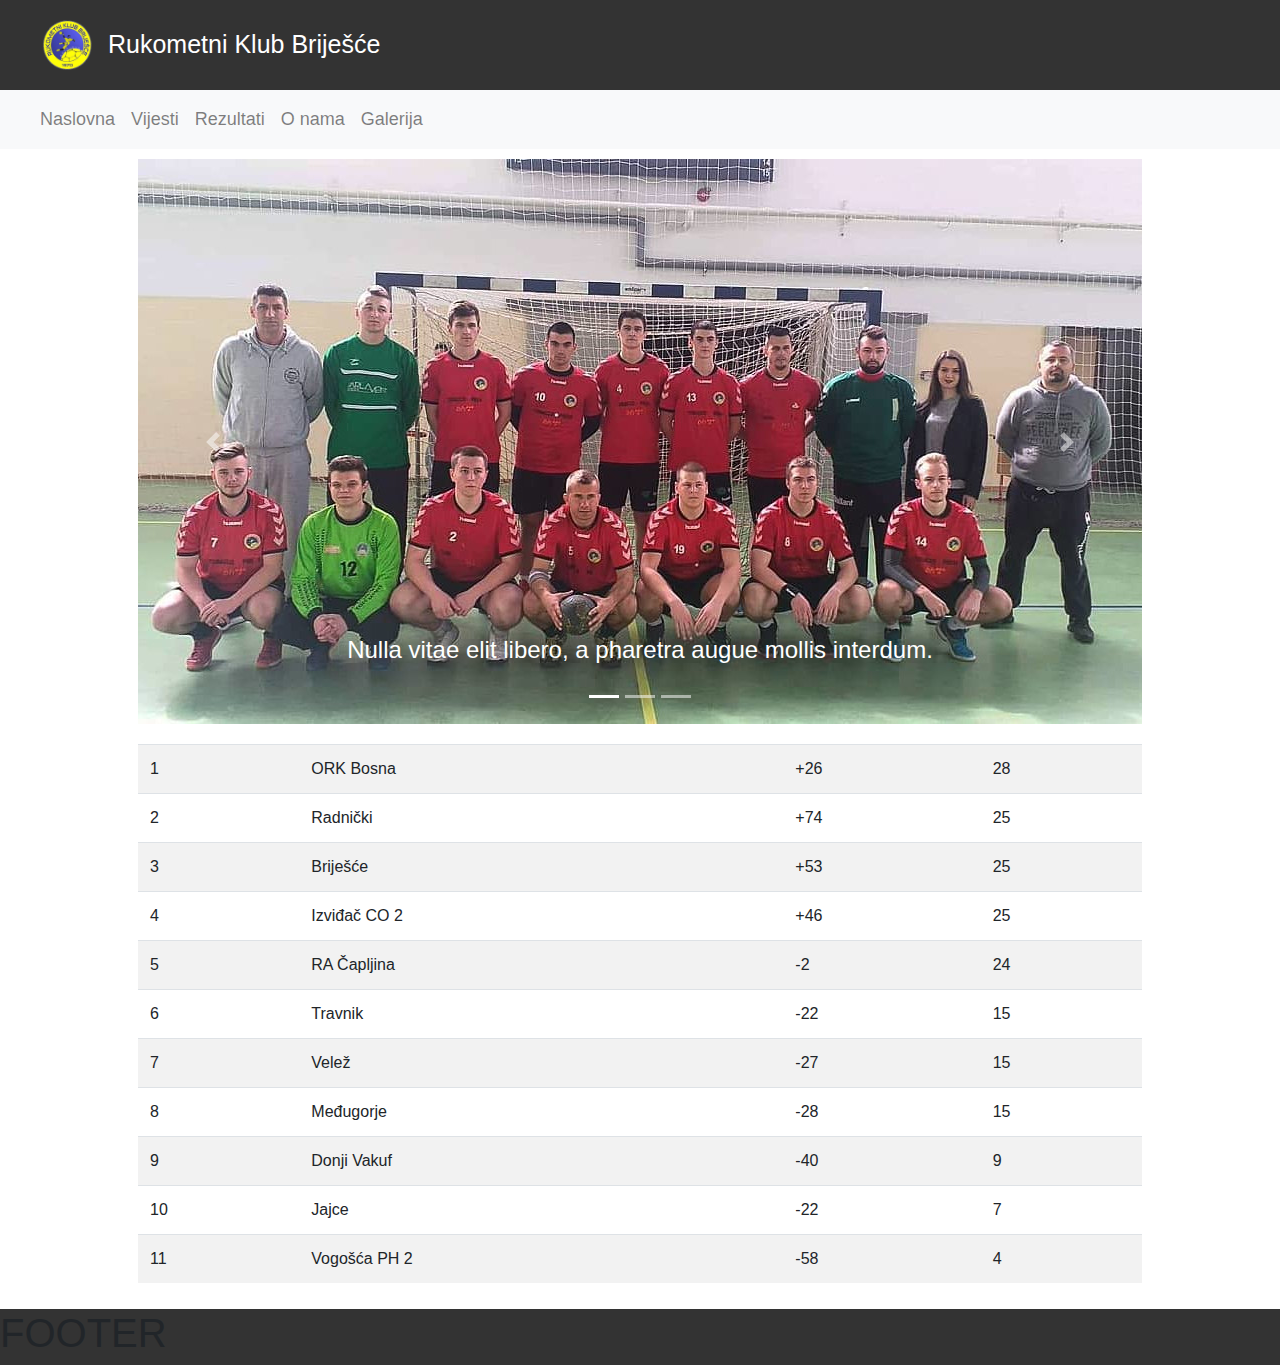
==== commit d2504a62: "popravljen height kod headera i navbara, dodan link za logo i naslov" ====
--- a/index.html
+++ b/index.html
@@ -23,15 +23,15 @@
 
   <div class="logo">
         
-    <img src="images/logo.png" class="logo">
+   <a href="index.html"> <img src="images/logo.png" class="logo"></a>
   
   </div>
     
-  <div class="club-name"> 
+  <a href="index.html" id="club-name"><div class="club-name"> 
       
-    Rukometni Klub Briješće
-  
-  </div>
+    Rukometni Klub Briješće 
+  
+  </div></a>
 
 </div>  
 
@@ -76,7 +76,6 @@
         </ol>
 
         <div class="carousel-inner">
-
           <div class="carousel-item active">
             <img src="images/brijesce2.jpg" class="d-block w-100" alt="...">
             <div class="carousel-caption d-none d-md-block">
--- a/css/main.css
+++ b/css/main.css
@@ -6,8 +6,6 @@
 body {
   display: -ms-grid;
   display: grid;
-  -ms-grid-rows: 7rem 1fr auto auto;
-      grid-template-rows: 7rem 1fr auto auto;
   grid-gap: 0px;
   color: white;
   font-family: Helvetica;
@@ -15,11 +13,12 @@
 
 body .header {
   background-color: #333;
+  height: -webkit-min-content;
+  height: -moz-min-content;
+  height: min-content;
+  padding: 20px 10px;
   color: white;
-  text-align: start;
-  text-justify: center;
-  margin-bottom: 0;
-  font-size: 30px;
+  font-size: 25px;
   -ms-grid-column: 1;
   -ms-grid-column-span: 3;
   grid-column: 1/4;
@@ -33,6 +32,11 @@
 
 body .header .club-name {
   margin-left: 1rem;
+  color: white;
+}
+
+body .header #club-name {
+  text-decoration: none;
 }
 
 body .header .logo {
@@ -46,13 +50,12 @@
   -ms-grid-column: 1;
   -ms-grid-column-span: 3;
   grid-column: 1/4;
-  margin: 5px;
 }
 
 body .nav-bar .nav-item {
   font-style: bold;
   text-align: center;
-  margin: 10px 20px;
+  margin: 10 20px;
   font-size: 18px;
 }
 
@@ -80,7 +83,7 @@
 
 body .midpart .main .carousel-item {
   width: 100%;
-  height: 56%;
+  height: 50%;
   font-size: 150%;
 }
 
